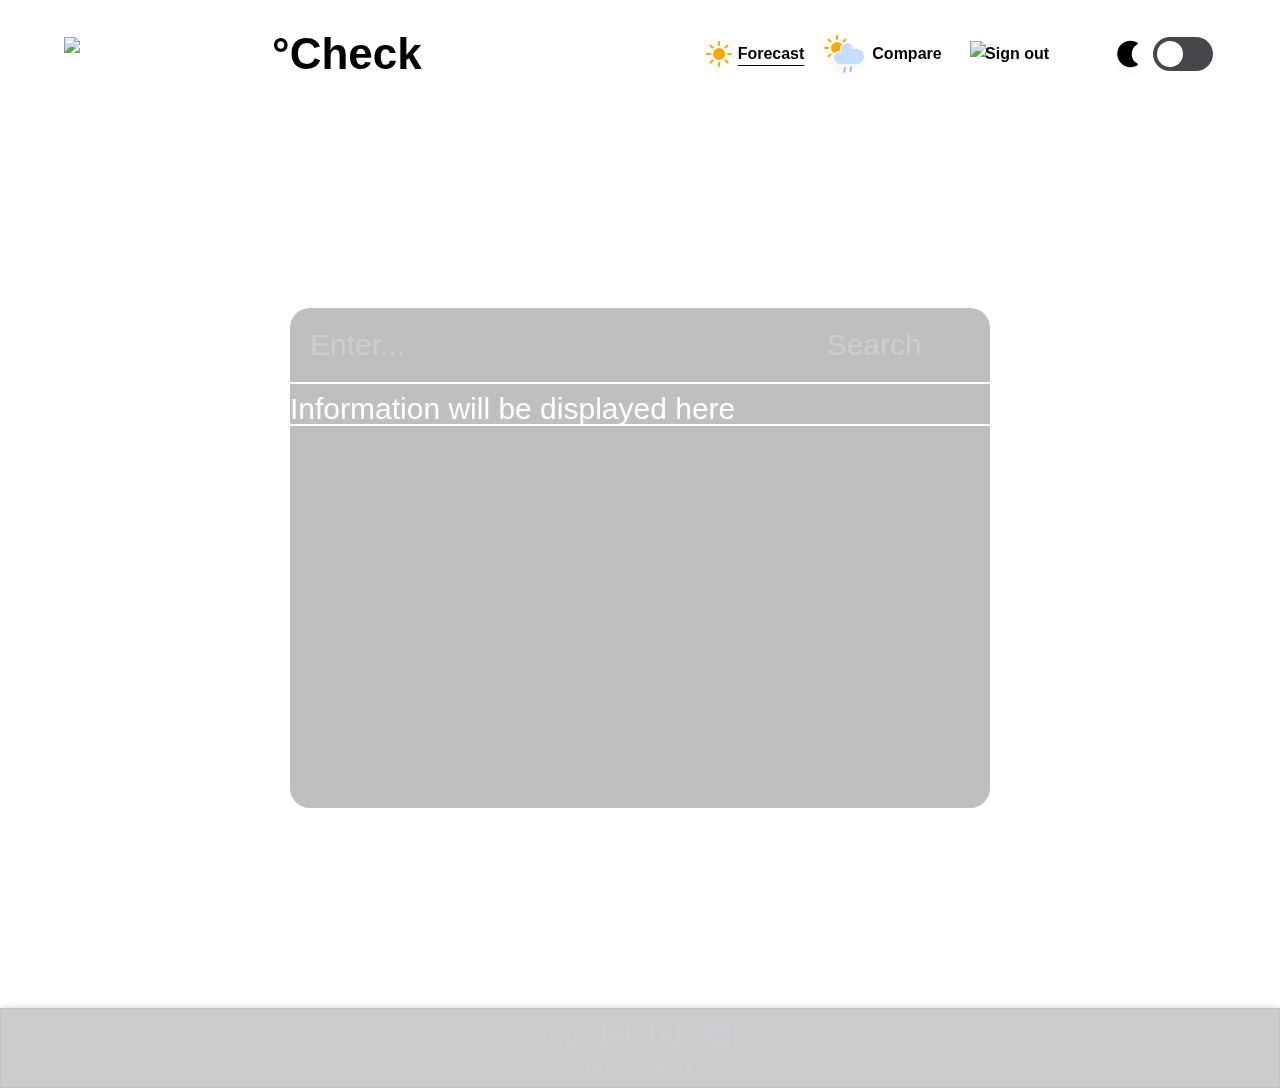
==== index.html @ 83ce4f17 "Add forecast api" ====
<!DOCTYPE html>
<html lang="en">

<head>
    <meta charset="UTF-8">
    <meta name="viewport" content="width=device-width, initial-scale=1.0">
    <title>Temp°Check</title>
    <script src="./script/global.js" defer></script>
    <link rel="icon" href="./icons/static/cloudy-day-1.svg">
    <link rel="stylesheet" href="./css/index.css">
    <link rel="stylesheet" href="./css/style.css">
    <link rel="stylesheet" href="./css/toggle-button.css">
    <link rel="stylesheet" href="./css/header-footer.css">
</head>

<body>
    <div class="bg-image"></div>

    <header>
        <div id="header-left" class="header-box-container align-center">
            <img src="icons/animated/cloudy-day-1.svg" alt="Logo">
            <h1 id="header-logo-text" class="text-no-wrap text-">Temp<span>°Check</span></h1>
        </div>
        <div id="header-right" class="header-box-container align-center">

            <!-- Desktop header -->
            <div id="header-desktop">
                <!-- Forecast -->
                <div id="box-forecast" class="box page-link align-center text-underline">
                    <img class="align-center header-icons header-icon-1" src="icons/static/header-icon-sun.svg" alt="|">
                    <a class="text-bold text-no-wrap" href="./index.html">Forecast</a>
                </div>

                <!-- VS -->
                <div class="box page-link align-center">
                    <img class="align-center header-icons header-icon-2" src="icons/static/header-icon-compare.svg"
                        alt="|">
                    <a class="text-bold text-no-wrap" href="vs.html">Compare</a>
                </div>

                <!-- Sign out -->
                <div class="box page-link align-center">
                    <img class="align-center header-icons header-icon-3" src="icons/static/cloudy-night-1.svg" alt="|">
                    <a class="text-bold text-no-wrap" href="./sign-in.html">Sign out</a>
                </div>

                <!-- Theme button -->
                <div class="box align-center switch-container">
                    <span class="theme-icon">
                        <img src="icons/static/header-icon-dark.svg" alt="|">
                    </span>
                    <label class="switch">
                        <input type="checkbox" class="theme-toggle-button">
                        <span class="slider round"></span>
                    </label>
                </div>
            </div>

            <!-- Header mobile -->
            <div id="header-mobile">
                <img id="menu-button" src="./icons/static/header-icon-menu.svg" alt="menu"
                    onclick="toggleDropdownMenu()">
            </div>
        </div>
    </header>

    <!-- Mobile dropdown menu -->
    <nav id="dropdown-menu" class="dropdown-menu-wrapper hidden">
        <div class="dropdown-menu transparent-gradiant-menu">
            <!-- Forecast -->
            <div class="box page-link align-center text-underline">
                <img class="align-center header-icons header-icon-1" src="icons/static/header-icon-sun.svg" alt="|">
                <a class="text-bold text-no-wrap" href="./index.html">Forecast</a>
            </div>

            <!-- VS -->
            <div class="box page-link align-center">
                <img class="align-center header-icons header-icon-2" src="icons/static/header-icon-compare.svg" alt="|">
                <a class="text-bold text-no-wrap" href="vs.html">Compare</a>
            </div>

            <!-- Sign out -->
            <div class="box page-link align-center">
                <img class="align-center header-icons header-icon-3" src="icons/static/cloudy-night-1.svg" alt="|">
                <a class="text-bold text-no-wrap" href="./sign-in.html">Sign out</a>
            </div>

            <!-- Theme button -->
            <div class="box align-center switch-container">
                <span class="theme-icon">
                    <img src="icons/static/header-icon-dark.svg" alt="|">
                </span>
                <label class="switch">
                    <input type="checkbox" class="theme-toggle-button">
                    <span class="slider round"></span>
                </label>
            </div>
        </div>
    </nav>

    <main class="main-page">

        <div class="top-section">

            <div class="weather-container">
                <div class="input-field">
                    <input type="text" id="city-input" placeholder="Enter...">
                    <button id="weather-button" onclick="WeatherData()">Search</button>
                </div>
                <div id="display-info">Information will be displayed here</div>
                <hr>
                <div id="forecast">

                    <div id="forecast-info"></div>
                </div>
            </div>

        </div>

    </main>

    <footer class="transparent-blurred box-shadow">
        <div>
            <ul>
                <li><img class="footer-icons" src="./icons/static/footer_github.svg" alt="Github"></li>
                <li><img class="footer-icons" src="./icons/static/footer_instagram.svg" alt="Instagram"></li>
                <li><img class="footer-icons" src="./icons/static/footer_facebook.svg" alt="Facebook"></li>
                <li><img class="footer-icons" src="./icons/static/footer_linkedin.svg" alt="LinkedIn"></li>
            </ul>
            <p class="text-center no-select">© Temp°Check</p>
        </div>
    </footer>

</body>

</html>
---- css/index.css ----
.top-section{
    display: flex;
    justify-content: center;
    align-items: center;
    min-height: 100vh;
}

.bottom-section {
    display: flex;
    flex-direction: column;
    justify-content: center;
    align-items: center;
    min-height: 100vh;
}

/* .top-section,
.bottom-section {
    background-image:
        linear-gradient(0deg, var(--darkgrey), transparent 25%),
        url('../images/background/background-beach.jpg');
    background-size: cover;
    background-position: center;
} */


.weather-container,
.compare-weather-container {
    width: 100%;
    background-color: rgba(0, 0, 0, 0.25);
    min-height: 500px;
}

.weather-container {
    max-width: 700px;
    border-radius: 20px;
    backdrop-filter: blur(var(--blur-medium));
    display: flex;
    flex-direction: column;
    flex-wrap: wrap;
}

.weather-container h2 {
    font-size: 40px;
}

.input-field {
    padding-bottom:10px;
    display: flex;
    
}
input[type="text"]
{
    width: 100%;
}

#city-input {

    flex: 2;
    padding: 5px;
    padding-left: 20px;
    border: 0;
    outline: none;
    background-color: transparent;
}

#city-input::placeholder {
    color: var(--lightgrey);
}

#weather-button {
    border-top-right-radius: 20px;
    background-color: rgba(0, 0, 0, 0);
    flex: 1;
    padding: 5px;
    border: none;
}

#city-input,
#weather-button {
    border-bottom: 2px solid var(--white);
    font-size: 30px;
    color: var(--lightgrey);
    padding-top: 20px;
    padding-bottom: 20px;
}

#weather-button:hover {
    cursor: pointer;
    color: var(--white);
    background-color: var(--darkgrey);
}

#display-info {
    line-height: 1;
    color: white;
    font-size: 30px;
    display: flex;
    flex-wrap: wrap;
    flex-direction: row;
    justify-content: space-between;
    width: 100%;
}

.svg-animated{
    margin-top: -50px;
    margin-bottom: -30px;
}

.title {
    font-size: 34px;
    color: var(--lightgrey);
}

.icon-info {
    display: flex;
    flex-direction: column;
    align-items: center;
    margin-bottom: 20px;
}

.temp-info {
    font-size: 200px;
    display: flex;
    
}

.degree-icon{
    font-size: 80px;
    margin-left: -10px;
}

.information-box {
    padding-right: 20px;
    gap:20px;
    display: flex;
    flex-direction: column;
    align-items: center;
}

hr{
    height: 2px;
    border: none; 
    background-color: var(--white);
}

/* FORECAST INFO */


#forecast {
    display: flex;
    justify-content: space-around;
    gap: 20px;
    padding: 20px;
    width: 100%;
}

.forecast-card {
    display: flex;
    flex-direction: column;
    align-items: center;
    text-align: center;
}

.forecast-day {
    font-size: 18px;
    color: white;
}

.forecast-icon {
    width: 80px;
    height: 80px;
}

.forecast-temp {
    font-size: 24px;
    color: white;
    font-weight: bold;
}


/* Bottom div */
.vs-container{
    display: flex;
    flex-direction: row;
    overflow: hidden;
}
.win-one,.win-two{
    height: 500px;
    width: 300px;
    background-color: rgba(0, 0, 0, 0.25);
}

.vs{
    height: 500px;
    width: 200px;
    background-color: rgba(0, 0, 0, 0.25);
    display: flex;
    flex-direction: row;
}
.city-container{
    max-width: 800px;
    width: 100%;
    display: flex;
    flex-direction: row;
    justify-content: space-around;
}
.dropdown {
    position: relative;
    display: inline-block;
    margin: 10px;
}

.dropdown-btn {
    background-color: rgba(0, 0, 0, 0.25);
    color: white;
    padding: 16px;
    font-size: 16px;
    border: none;
    cursor: pointer;
}

.dropdown-btn:hover, .dropdown-btn:focus {
    background-color: rgba(86, 84, 84, 0.25);
}

.swe, .rwa {
    display: none;
    position: absolute;
    background-color: #f9f9f9;
    min-width: 160px;
    box-shadow: 0px 8px 16px 0px rgba(0,0,0,0.2);
    z-index: 1;
}

.swe div, .rwa div {
    color: black;
    padding: 12px 16px;
    text-decoration: none;
    display: block;
}

.swe div:hover, .rwa div:hover {
    background-color: #f1f1f1;
}

.city-info{
    width: 200px;
    height: 100px;
    font-size: 25px;
    padding-left: 30px;
}

.icon-img{
    width: 200px;
    height: 200px;
    margin-left: 30px;
}

.vs-temp-info{
    width: 200px;
    height: 200px;
    margin-left: 30px;
    font-size: 100px;
}

.rubric{
    display: flex;
    flex-direction: column;
    justify-content: space-evenly;
    width: 120px;
    align-items: center;
}

.comp-info-one,
.comp-info-two{
    width: 40px;
    height: 500px;
    display: flex;
    flex-direction: column;
    justify-content: space-evenly;
    align-items: center;
}

.move-one {
    animation: moveLeft 2s forwards ease;
}

.move-two {
    animation: moveRight 2s forwards ease;
}

@keyframes moveLeft {
    0% { transform: translateX(0); }
    50% { transform: translateX(-400px); }
    100% {transform: translateX(0);}
}

@keyframes moveRight {
    0% { transform: translateX(0); }
    50% { transform: translateX(400px); }
    100% {transform: translateX(0);}
}


/* MEDIA QUERIES */


@media all and (max-width: 600px) {
    #display-info {
        justify-content: center;
        align-items: center; /* TODO */
        flex-direction: column;
    }
}

@media all and (max-width: 700px) {
    .weather-container {
        border-radius: 0px;
    }
    #weather-button{
        border-top-right-radius: 0px;
    }
}


@media all and (max-width: 450px) {
    .forecast-card {
      gap:0px;

    }
    #forecast{
        align-items: center;
    }


    .forecast-day {
        font-size: 18px;
        color: white;
    }
    
    .forecast-icon {
        width: 50px;
        height: 50px;
    }
    
    .forecast-temp {
        font-size: 18px;
        color: white;
        font-weight: bold;
    }
    

}


@media all and (max-width: 550px) {
    #forecast {
      gap:0px;
      padding:0px;
      padding-top:10px;
      padding-bottom: 10px;

    }
}
---- css/style.css ----
:root {
    /* ----- Colors ----- */
    --white: #ffffff;
    --lightgrey: #cecdd4;
    --grey: #68686d;
    --darkgrey: rgb(59, 59, 59);
    --accent-color: rgb(36, 88, 138);
    --accent-color-light: rgb(56, 139, 218); 
    --toggle-btn-dark: #47474b;
    --toggle-btn-light: #ffa500;

    /* ----- Sizes ----- */
    --border-radius: 0px;
    --blur-medium: 3px;

    /* ----- Image ----- */
    --background-image: url("../images/background/background-dark.jpg");
}

* {
    margin: 0px;
    padding: 0px;
    box-sizing: border-box;
}

body, html {
    height: 100%;
}

body {
    font-family: 'Roboto', Arial, sans-serif;
    line-height: 1.6;
}

a,
a:visited {
    text-decoration: none;
}

.bg-image {
    position: fixed;
    top: 0;
    left: 0;
    width: 100%;
    height: 100%;
    background-image: var(--background-image);
    background-position: center;
    background-repeat: no-repeat;
    background-size: cover;
    z-index: -1;
}

.debug {
    background-color: rgb(226, 121, 23);
}

.hidden {
    display: none;
}

.box-shadow {
    box-shadow: rgba(0, 0, 0, 0.24) 1px 1px 8px;
}

.text-bold {
    font-weight: bold;
}

.text-no-wrap {
    white-space: nowrap;
}

.text-center {
    text-align: center;
}

.transparent-blurred {
    backdrop-filter: blur(var(--blur-medium));
    background-color: rgba(0, 0, 0, 0.2);
    border: 1px solid rgba(0, 0, 0, 0.05);
}

.no-select {
    user-select: none;
}

.align-center {
    display: flex;
    flex-direction: row;
    align-items: center;
    justify-content: center;
}

.text-underline {
    text-decoration: underline !important;
    text-decoration-color: black !important;
    text-underline-offset: 6px;
}
---- css/toggle-button.css ----
.switch {
    position: relative;
    display: inline-block;
    width: 60px;
    height: 34px;
}

.switch input {
    opacity: 0;
    width: 0;
    height: 0;
}

.slider {
    position: absolute;
    cursor: pointer;
    top: 0;
    left: 0;
    right: 0;
    bottom: 0;
    background-color: var(--toggle-btn-dark);
    -webkit-transition: .4s;
    transition: .4s;
}

.slider:before {
    position: absolute;
    content: "";
    height: 26px;
    width: 26px;
    left: 4px;
    bottom: 4px;
    background-color: var(--white);
    -webkit-transition: .4s;
    transition: .4s;
}

input:checked+.slider {
    background-color: var(--toggle-btn-light);
}

input:focus+.slider {
    box-shadow: 0 0 1px var(--toggle-btn-light);
}

input:checked+.slider:before {
    -webkit-transform: translateX(26px);
    -ms-transform: translateX(26px);
    transform: translateX(26px);
}

.slider.round {
    border-radius: 34px;
}

.slider.round:before {
    border-radius: 50%;
}
---- css/header-footer.css ----
header, footer {
    display: flex;
    padding-left: 5%;
    padding-right: 5%;
    padding-top: 10px;
    padding-bottom: 10px;
    width: 100%;
    justify-content: space-between;
    color: var(--white);
}

footer {
    height: 80px;
}

header a ,
nav a {
    color: black;
}

header div span {
    color: black;
}

footer {
    flex-direction: column;
    padding: 8px;
}

footer ul {
    display: flex;
    list-style: none;
    justify-content: center;
}

footer li {
    padding-top: 2px;
    padding-left: 10px;
    padding-right: 10px;
}

footer li:hover { 
    cursor: pointer;
    transition: transform 0.4s ease;
    transform: scale(1.2);
}

footer p {
    color: var(--lightgrey);
}

.header-box-container {
    gap: 14px;
}

.box {
    width: 120px;
    margin-left: 10px;
}

.switch-container {
    display: flex;
    align-items: center;
    justify-content: center;
    width: 130px;
}

.switch-container img {
    width: 120%;
    margin-top: 4px;
}

.header-icons {
    margin: -13px;
}

.header-icon-2 {
    padding-right: 4px;
}

.header-icon-3 {
    padding-right: 8px;
}

.footer-icons {
    width: 30px;
}

.page-link {
    text-decoration: none;
    transition: transform 0.2s ease;
}

.page-link:hover {
    transform: scale(1.1);
}

.dropdown-menu-wrapper {
    position: relative;
}

.dropdown-menu {
    display: flex;
    position: fixed;
    flex-direction: column;
    align-items: end;
    justify-content: space-between;
    width: 100%;
    padding: 20px;
    padding-right: 40px; /* todo */
    z-index: 999;
}

.transparent-gradiant-menu {
    backdrop-filter: blur(var(--blur-medium));
    background: linear-gradient(
        to bottom, 
        rgba(0, 0, 0, 0) 0%,
        rgba(255, 255, 255, 0.01) 1%,
        rgba(255, 255, 255, 0.5) 100%
    );
}

#box-forecast {
    padding-right: 8px;
}

#header-left {
    padding-right: 20px;
    font-size: 22px;
    cursor: default;
    user-select: none;
}

#header-left img {
    width: 120px;
    margin-right: -40px;
}

#header-right {
    justify-content: space-evenly;
    align-items: center;
}

#header-desktop {
    display: flex;
}

#header-mobile {
    display: none;
}

/* Toggle mobile dropdownmenu */
@media all and (max-width: 1000px) {
    #header-desktop {
        display: none;
    }

    #header-mobile {
        display: flex;
    }

    nav a {
        font-size: 18px;
    }

    .box {
        width: 174px;
        height: 64px;
    }

    .header-icons {
        margin: 0px;
    }

    .header-icon-1 {
        margin-right: 3px;
    }

    .header-icon-2 {
        margin-right: -4px;
        margin-left: 3px;
    }

    .header-icon-3 {
        margin-left: -6px;   
    }
    
    .switch-container {
        padding-right: 20px;
    }
}

/* Remove logo text */
@media all and (max-width: 480px) {
    #header-logo-text {
        display: none;
    }
}
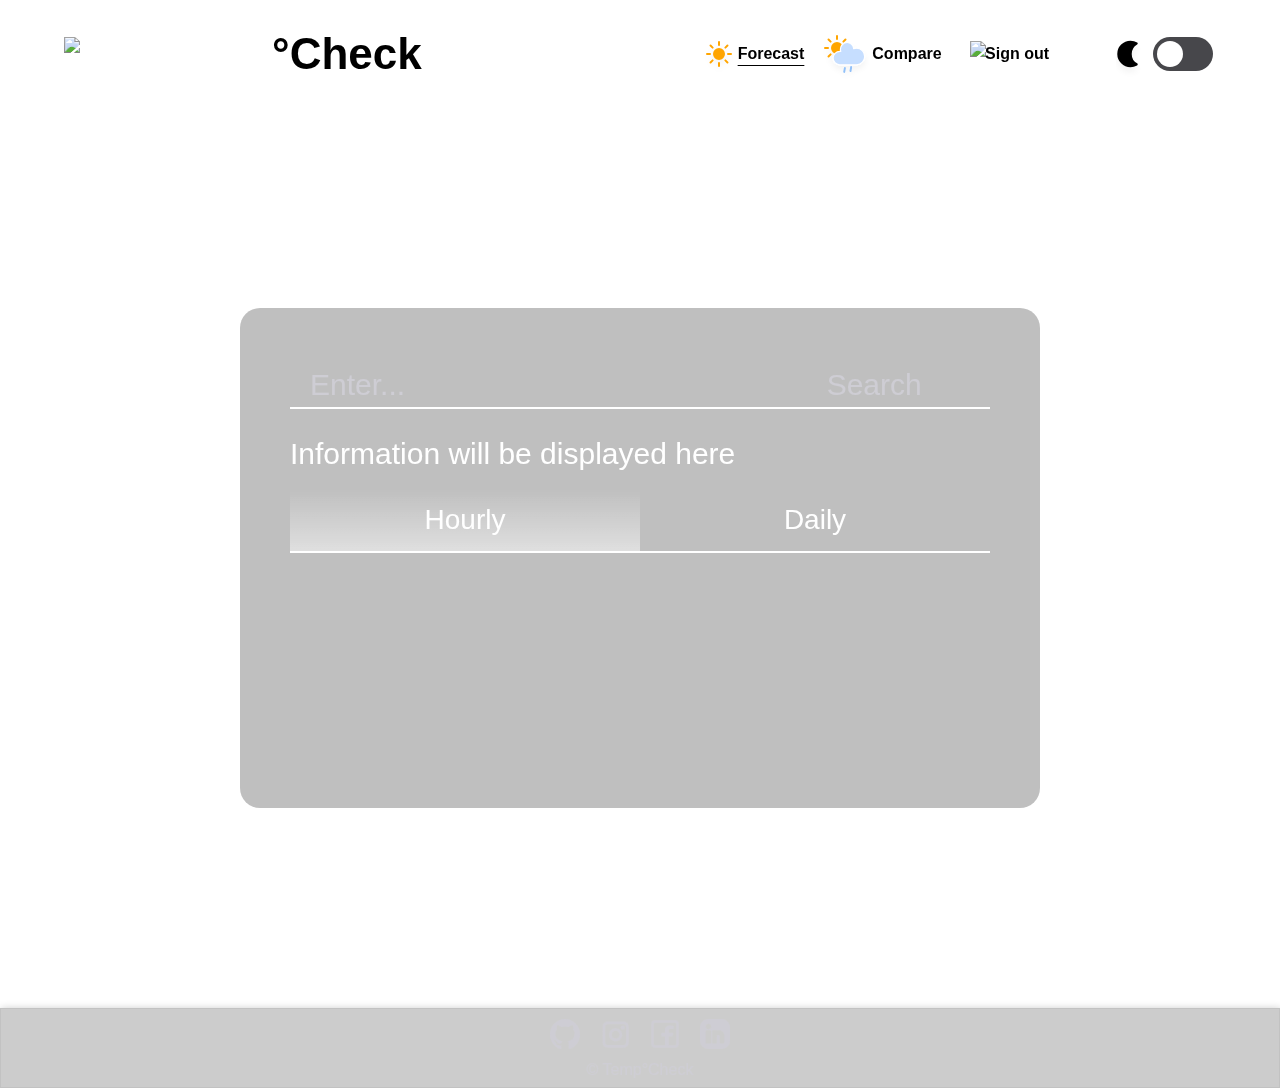
==== commit 8d287ec2: "Add buttons to toggle between hourly or daily forecast" ====
--- a/index.html
+++ b/index.html
@@ -103,16 +103,29 @@
         <div class="top-section">
 
             <div class="weather-container">
+
                 <div class="input-field">
+
                     <input type="text" id="city-input" placeholder="Enter...">
                     <button id="weather-button" onclick="WeatherData()">Search</button>
+
                 </div>
+
                 <div id="display-info">Information will be displayed here</div>
+
+                <div class="toggle-buttons-container">
+
+                    <button id="show-hourly" class="toggle-buttons active-button" onclick="showHourlyForecast()">Hourly</button>
+
+                    <button id="show-daily" class="toggle-buttons" onclick="showDailyForecast()">Daily</button>
+                </div>
+
                 <hr>
-                <div id="forecast">
 
-                    <div id="forecast-info"></div>
-                </div>
+                <div id="hourly-forecast" class="forecast-section" style="display: flex;"></div>
+                <div id="daily-forecast" class="forecast-section" style="display: none;"></div>
+                <div id="forecast-info"></div>
+
             </div>
 
         </div>
@@ -122,15 +135,25 @@
     <footer class="transparent-blurred box-shadow">
         <div>
             <ul>
-                <li><img class="footer-icons" src="./icons/static/footer_github.svg" alt="Github"></li>
-                <li><img class="footer-icons" src="./icons/static/footer_instagram.svg" alt="Instagram"></li>
-                <li><img class="footer-icons" src="./icons/static/footer_facebook.svg" alt="Facebook"></li>
-                <li><img class="footer-icons" src="./icons/static/footer_linkedin.svg" alt="LinkedIn"></li>
+                <li><a href="https://www.youtube.com/watch?v=xvFZjo5PgG0" target="_blank" rel="noopener noreferrer">
+                        <img class="footer-icons" src="./icons/static/footer_github.svg" alt="Github"></a>
+                </li>
+                <li><a href="https://www.youtube.com/watch?v=xvFZjo5PgG0" target="_blank" rel="noopener noreferrer">
+                        <img class="footer-icons" src="./icons/static/footer_instagram.svg" alt="Instagram"></a>
+                </li>
+                <li><a href="https://www.youtube.com/watch?v=xvFZjo5PgG0" target="_blank" rel="noopener noreferrer">
+                        <img class="footer-icons" src="./icons/static/footer_facebook.svg" alt="Facebook"></a>
+                </li>
+                <li><a href="https://www.youtube.com/watch?v=xvFZjo5PgG0" target="_blank" rel="noopener noreferrer">
+                        <img class="footer-icons" src="./icons/static/footer_linkedin.svg" alt="LinkedIn"></a>
+                </li>
             </ul>
             <p class="text-center no-select">© Temp°Check</p>
         </div>
     </footer>
 
+
+
 </body>
 
 </html>--- a/css/index.css
+++ b/css/index.css
@@ -27,12 +27,13 @@
 .compare-weather-container {
     width: 100%;
     background-color: rgba(0, 0, 0, 0.25);
+    max-width: 800px;
     min-height: 500px;
 }
 
 .weather-container {
-    max-width: 700px;
     border-radius: 20px;
+    padding: 40px 50px 40px 50px;
     backdrop-filter: blur(var(--blur-medium));
     display: flex;
     flex-direction: column;
@@ -44,7 +45,7 @@
 }
 
 .input-field {
-    padding-bottom:10px;
+    padding-bottom:30px;
     display: flex;
     
 }
@@ -81,28 +82,32 @@
     font-size: 30px;
     color: var(--lightgrey);
     padding-top: 20px;
-    padding-bottom: 20px;
+    padding-bottom: 5x;
 }
 
 #weather-button:hover {
     cursor: pointer;
     color: var(--white);
-    background-color: var(--darkgrey);
+    background: linear-gradient(0deg, rgba(255, 255, 255, 0.5) 0%, rgba(255,226,0,0) 100%);
+
 }
 
 #display-info {
     line-height: 1;
-    color: white;
+    color: var(--white);
     font-size: 30px;
     display: flex;
     flex-wrap: wrap;
     flex-direction: row;
     justify-content: space-between;
     width: 100%;
-}
+    padding-bottom: 20px
+}
+
+
 
 .svg-animated{
-    margin-top: -50px;
+    margin-top: -20px;
     margin-bottom: -30px;
 }
 
@@ -116,16 +121,21 @@
     flex-direction: column;
     align-items: center;
     margin-bottom: 20px;
+    gap:10px;
+}
+.today-date{
+    font-size: 20px;
+    color: var(--lightgrey);
 }
 
 .temp-info {
-    font-size: 200px;
+    font-size: 300px;
     display: flex;
     
 }
 
 .degree-icon{
-    font-size: 80px;
+    font-size: 100px;
     margin-left: -10px;
 }
 
@@ -146,7 +156,30 @@
 /* FORECAST INFO */
 
 
-#forecast {
+.forecast-card {
+    display: flex;
+    flex-direction: column;
+    align-items: center;
+    text-align: center;
+}
+
+.forecast-day {
+    font-size: 18px;
+    color: var(--white);
+}
+
+.forecast-icon {
+    width: 80px;
+    height: 80px;
+}
+
+.forecast-temp {
+    font-size: 24px;
+    color: var(--white);
+    font-weight: bold;
+}
+
+.forecast-section{
     display: flex;
     justify-content: space-around;
     gap: 20px;
@@ -154,28 +187,31 @@
     width: 100%;
 }
 
-.forecast-card {
-    display: flex;
-    flex-direction: column;
-    align-items: center;
-    text-align: center;
-}
-
-.forecast-day {
-    font-size: 18px;
-    color: white;
-}
-
-.forecast-icon {
-    width: 80px;
-    height: 80px;
-}
-
-.forecast-temp {
-    font-size: 24px;
-    color: white;
-    font-weight: bold;
-}
+.forecast-container {
+    display: flex;
+    flex-wrap: wrap;
+    gap: 10px;
+}
+
+.toggle-buttons-container{
+    display: flex;
+
+}
+.toggle-buttons{
+    flex:1;
+    color: var(--white);
+    font-size: 28px;
+    padding:15px;
+    border: none;
+    background: transparent;
+}
+.active-button{
+    background: linear-gradient(0deg, rgba(255, 255, 255, 0.5) 0%, rgba(255,226,0,0) 100%);
+}
+.toggle-buttons:hover{
+    cursor: pointer;
+}
+
 
 
 /* Bottom div */
@@ -212,7 +248,7 @@
 
 .dropdown-btn {
     background-color: rgba(0, 0, 0, 0.25);
-    color: white;
+    color: var(--white);
     padding: 16px;
     font-size: 16px;
     border: none;
@@ -313,9 +349,10 @@
     }
 }
 
-@media all and (max-width: 700px) {
+@media all and (max-width: 800px) {
     .weather-container {
         border-radius: 0px;
+        padding: 20px;
     }
     #weather-button{
         border-top-right-radius: 0px;
@@ -324,6 +361,10 @@
 
 
 @media all and (max-width: 450px) {
+    .weather-container {
+        border-radius: 0px;
+        padding: 0px;
+    }
     .forecast-card {
       gap:0px;
 
@@ -354,12 +395,12 @@
 
 
 @media all and (max-width: 550px) {
-    #forecast {
-      gap:0px;
+  
+    .forecast-section{
+        gap:0px;
       padding:0px;
       padding-top:10px;
       padding-bottom: 10px;
-
-    }
-}
-
+    }
+}
+
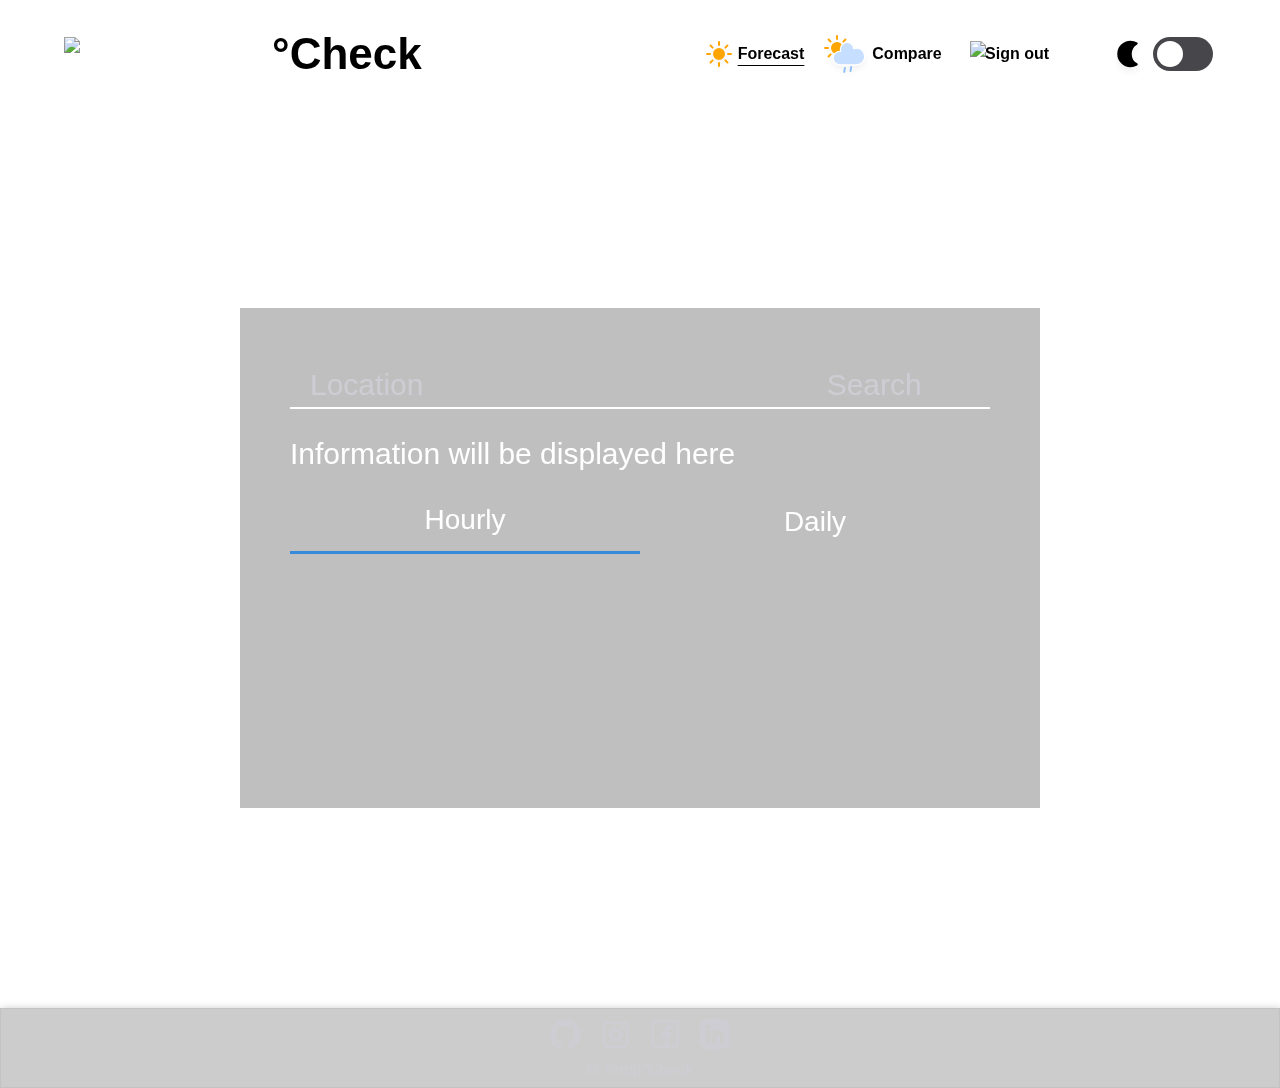
==== commit fbe4190e: "minor css on forecast page" ====
--- a/index.html
+++ b/index.html
@@ -9,7 +9,6 @@
     <link rel="icon" href="./icons/static/cloudy-day-1.svg">
     <link rel="stylesheet" href="./css/index.css">
     <link rel="stylesheet" href="./css/style.css">
-    <link rel="stylesheet" href="./css/toggle-button.css">
     <link rel="stylesheet" href="./css/header-footer.css">
 </head>
 
@@ -106,7 +105,13 @@
 
                 <div class="input-field">
 
-                    <input type="text" id="city-input" placeholder="Enter...">
+                    <input
+                        type="text" 
+                        id="city-input" 
+                        maxlength="25" 
+                        minlength="2" 
+                        autocomplete="off"
+                        placeholder="Location">
                     <button id="weather-button" onclick="WeatherData()">Search</button>
 
                 </div>
@@ -120,11 +125,11 @@
                     <button id="show-daily" class="toggle-buttons" onclick="showDailyForecast()">Daily</button>
                 </div>
 
-                <hr>
+                <!-- <hr> -->
 
                 <div id="hourly-forecast" class="forecast-section" style="display: flex;"></div>
                 <div id="daily-forecast" class="forecast-section" style="display: none;"></div>
-                <div id="forecast-info"></div>
+                <!-- <div id="forecast-info"></div> -->
 
             </div>
 
--- a/css/index.css
+++ b/css/index.css
@@ -22,7 +22,6 @@
     background-position: center;
 } */
 
-
 .weather-container,
 .compare-weather-container {
     width: 100%;
@@ -32,7 +31,7 @@
 }
 
 .weather-container {
-    border-radius: 20px;
+    border-radius: var(--border-radius);
     padding: 40px 50px 40px 50px;
     backdrop-filter: blur(var(--blur-medium));
     display: flex;
@@ -52,10 +51,10 @@
 input[type="text"]
 {
     width: 100%;
+    color: var(--white) !important;
 }
 
 #city-input {
-
     flex: 2;
     padding: 5px;
     padding-left: 20px;
@@ -69,7 +68,7 @@
 }
 
 #weather-button {
-    border-top-right-radius: 20px;
+    border-top-right-radius: var(--border-radius);
     background-color: rgba(0, 0, 0, 0);
     flex: 1;
     padding: 5px;
@@ -82,14 +81,13 @@
     font-size: 30px;
     color: var(--lightgrey);
     padding-top: 20px;
-    padding-bottom: 5x;
+    padding-bottom: 5px;
 }
 
 #weather-button:hover {
     cursor: pointer;
     color: var(--white);
-    background: linear-gradient(0deg, rgba(255, 255, 255, 0.5) 0%, rgba(255,226,0,0) 100%);
-
+    background: linear-gradient(0deg, rgba(255, 255, 255, 0.2) 0%, rgba(0,0,0,0) 100%);
 }
 
 #display-info {
@@ -195,6 +193,7 @@
 
 .toggle-buttons-container{
     display: flex;
+    padding-bottom: 10px;
 
 }
 .toggle-buttons{
@@ -206,10 +205,11 @@
     background: transparent;
 }
 .active-button{
-    background: linear-gradient(0deg, rgba(255, 255, 255, 0.5) 0%, rgba(255,226,0,0) 100%);
+    border-bottom: 3px solid var(--accent-color-light) !important;
 }
 .toggle-buttons:hover{
     cursor: pointer;
+    background: linear-gradient(0deg, rgba(255, 255, 255, 0.2) 0%, rgba(0,0,0,0) 100%);
 }
 
 
--- a/css/header-footer.css
+++ b/css/header-footer.css
@@ -198,3 +198,64 @@
         display: none;
     }
 }
+
+
+/*----- Theme toggle button -----*/ 
+.switch {
+    position: relative;
+    display: inline-block;
+    width: 60px;
+    height: 34px;
+}
+
+.switch input {
+    opacity: 0;
+    width: 0;
+    height: 0;
+}
+
+.slider {
+    position: absolute;
+    cursor: pointer;
+    top: 0;
+    left: 0;
+    right: 0;
+    bottom: 0;
+    background-color: var(--toggle-btn-dark);
+    -webkit-transition: .4s;
+    transition: .4s;
+}
+
+.slider:before {
+    position: absolute;
+    content: "";
+    height: 26px;
+    width: 26px;
+    left: 4px;
+    bottom: 4px;
+    background-color: var(--white);
+    -webkit-transition: .4s;
+    transition: .4s;
+}
+
+input:checked+.slider {
+    background-color: var(--toggle-btn-light);
+}
+
+input:focus+.slider {
+    box-shadow: 0 0 1px var(--toggle-btn-light);
+}
+
+input:checked+.slider:before {
+    -webkit-transform: translateX(26px);
+    -ms-transform: translateX(26px);
+    transform: translateX(26px);
+}
+
+.slider.round {
+    border-radius: 34px;
+}
+
+.slider.round:before {
+    border-radius: 50%;
+}
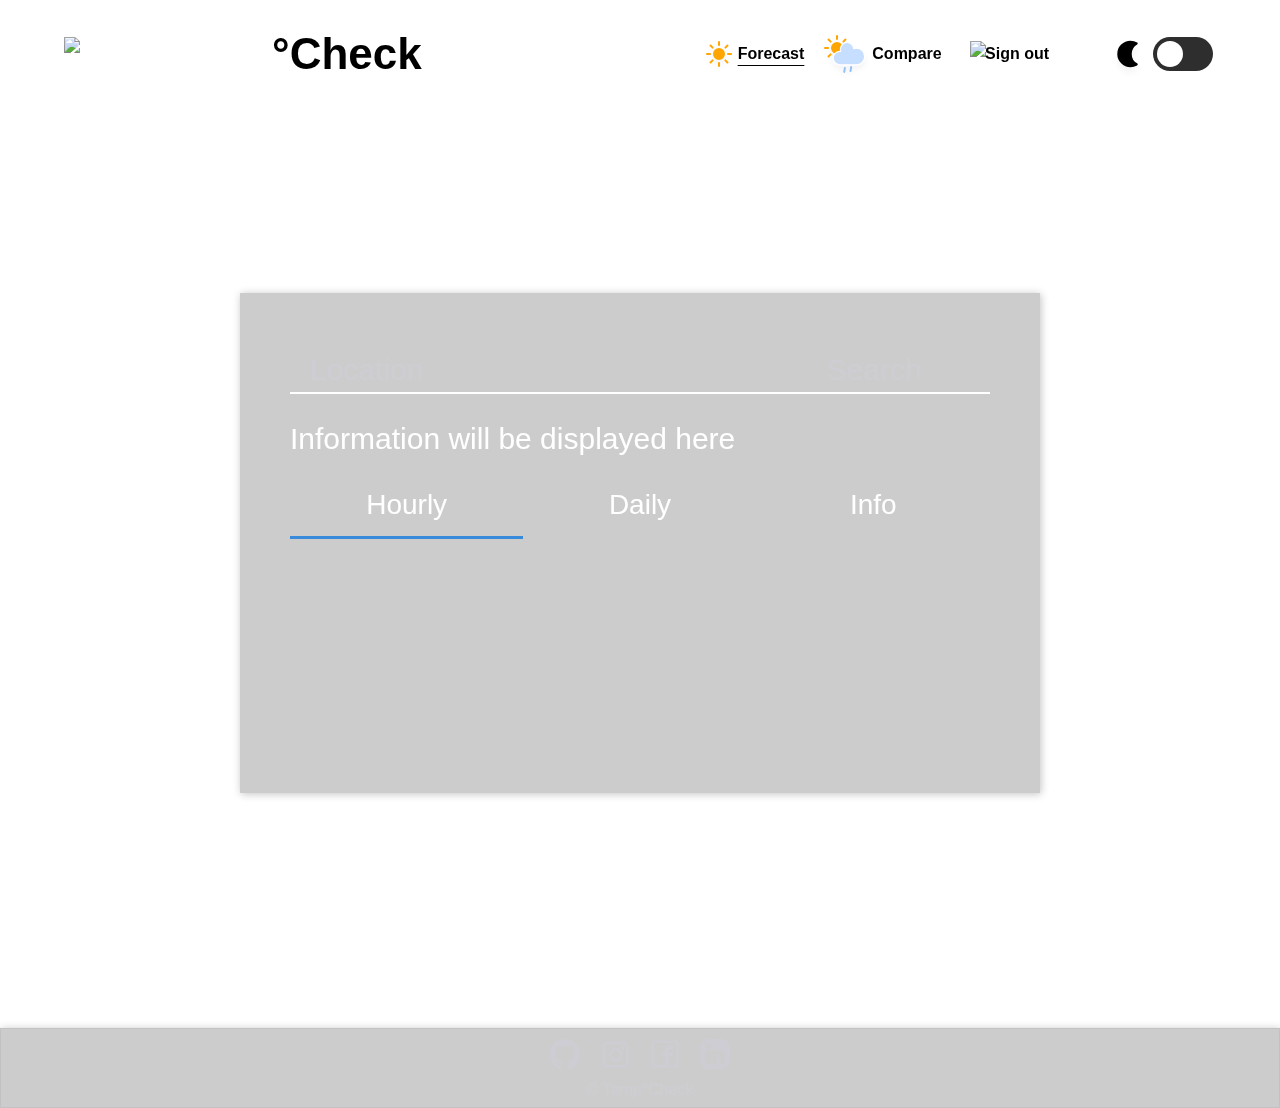
==== commit b5c6d63d: "preload images" ====
--- a/index.html
+++ b/index.html
@@ -5,11 +5,13 @@
     <meta charset="UTF-8">
     <meta name="viewport" content="width=device-width, initial-scale=1.0">
     <title>Temp°Check</title>
+    <link rel="preload" href="./images/background/background-light.jpg" as="image">
     <script src="./script/global.js" defer></script>
+    <script src="./script/forecast.js" defer></script>
     <link rel="icon" href="./icons/static/cloudy-day-1.svg">
-    <link rel="stylesheet" href="./css/index.css">
     <link rel="stylesheet" href="./css/style.css">
     <link rel="stylesheet" href="./css/header-footer.css">
+    <link rel="stylesheet" href="./css/index.css">
 </head>
 
 <body>
@@ -96,21 +98,16 @@
             </div>
         </div>
     </nav>
-
+    <!-- THE MAIN PAGE -->
     <main class="main-page">
 
         <div class="top-section">
 
-            <div class="weather-container">
+            <div class="weather-container box-shadow">
 
                 <div class="input-field">
 
-                    <input
-                        type="text" 
-                        id="city-input" 
-                        maxlength="25" 
-                        minlength="2" 
-                        autocomplete="off"
+                    <input type="text" id="city-input" maxlength="25" minlength="2" autocomplete="off"
                         placeholder="Location">
                     <button id="weather-button" onclick="WeatherData()">Search</button>
 
@@ -120,16 +117,16 @@
 
                 <div class="toggle-buttons-container">
 
-                    <button id="show-hourly" class="toggle-buttons active-button" onclick="showHourlyForecast()">Hourly</button>
+                    <button id="show-hourly" class="toggle-buttons active-button"
+                        onclick="showHourlyForecast()">Hourly</button>
+                    <button id="show-daily" class="toggle-buttons" onclick="showDailyForecast()">Daily</button>
+                    <button id="show-info" class="toggle-buttons" onclick="showTodaysInfo()">Info</button>
 
-                    <button id="show-daily" class="toggle-buttons" onclick="showDailyForecast()">Daily</button>
                 </div>
-
-                <!-- <hr> -->
 
                 <div id="hourly-forecast" class="forecast-section" style="display: flex;"></div>
                 <div id="daily-forecast" class="forecast-section" style="display: none;"></div>
-                <!-- <div id="forecast-info"></div> -->
+                <div id="current-info" class="forecast-section" style="display: none;"></div>
 
             </div>
 
--- a/css/style.css
+++ b/css/style.css
@@ -6,16 +6,59 @@
     --grey: #68686d;
     --darkgrey: rgb(59, 59, 59);
     --accent-color: rgb(36, 88, 138);
-    --accent-color-light: rgb(56, 139, 218); 
-    --toggle-btn-dark: #47474b;
+    --accent-color-light: rgb(56, 139, 218);
+    --toggle-btn-dark: #2e2e2e;
     --toggle-btn-light: #ffa500;
+    --window-background-color: rgba(0, 0, 0, 0.2);
+
+    /* ----- Gradients ----- */
+    --forecast-hover: linear-gradient(0deg, rgba(255, 255, 255, 0.2) 0%, rgba(0, 0, 0, 0) 100%);
+    --dropdown-menu: linear-gradient(
+        to bottom, 
+        rgba(0, 0, 0, 0) 0%,
+        rgba(255, 255, 255, 0.01) 1%,
+        rgba(255, 255, 255, 0.5) 100%
+    );
 
     /* ----- Sizes ----- */
     --border-radius: 0px;
-    --blur-medium: 3px;
+    --blur-medium: 6px;
 
-    /* ----- Image ----- */
+    /* ----- Img/svg ----- */
     --background-image: url("../images/background/background-dark.jpg");
+    --username-icon: url("../icons/static/sign-in-username.svg");
+    --password-icon: url("../icons/static/sign-in-password.svg");
+    --footer-icons: invert(0);
+}
+
+.light-mode {
+    /* ----- Colors ----- */
+    --white: #313131;
+    --lightgrey: #383838;
+    --grey: #68686d;
+    --darkgrey: rgb(59, 59, 59);
+    --accent-color: #e29300;
+    --accent-color-light: #ffbb00;
+    --window-background-color: rgba(255, 255, 255, 0.9);
+
+    /* ----- Gradients ----- */
+    --forecast-hover: var(--accent-color-light);
+     --dropdown-menu: linear-gradient(
+        to bottom, 
+        rgba(255, 255, 255, 0) 0%,
+        rgba(0, 0, 0, 0.001) 1%,
+        rgba(0, 0, 0, 0.9) 100%
+    );
+
+    /* ----- Sizes ----- */
+    --border-radius: 16px;
+    --blur-medium: 6px;
+
+    /* ----- Img/svg ----- */
+    --background-image: url("../images/background/background-light.jpg");
+    --username-icon: url("../icons/static/sign-in-username-dark.svg");
+    --password-icon: url("../icons/static/sign-in-password-dark.svg");
+    --footer-icons: invert(1); 
 }
 
 * {
@@ -51,10 +94,6 @@
     z-index: -1;
 }
 
-.debug {
-    background-color: rgb(226, 121, 23);
-}
-
 .hidden {
     display: none;
 }
@@ -77,7 +116,7 @@
 
 .transparent-blurred {
     backdrop-filter: blur(var(--blur-medium));
-    background-color: rgba(0, 0, 0, 0.2);
+    background-color: var(--window-background-color);
     border: 1px solid rgba(0, 0, 0, 0.05);
 }
 
--- a/css/header-footer.css
+++ b/css/header-footer.css
@@ -7,11 +7,16 @@
     padding-bottom: 10px;
     width: 100%;
     justify-content: space-between;
-    color: var(--white);
+    color: white;
+}
+
+header {
+    margin-bottom: 20px;
 }
 
 footer {
     height: 80px;
+    
 }
 
 header a ,
@@ -85,6 +90,7 @@
 
 .footer-icons {
     width: 30px;
+    filter: var(--footer-icons)
 }
 
 .page-link {
@@ -114,12 +120,7 @@
 
 .transparent-gradiant-menu {
     backdrop-filter: blur(var(--blur-medium));
-    background: linear-gradient(
-        to bottom, 
-        rgba(0, 0, 0, 0) 0%,
-        rgba(255, 255, 255, 0.01) 1%,
-        rgba(255, 255, 255, 0.5) 100%
-    );
+    background: var(--dropdown-menu);
 }
 
 #box-forecast {
@@ -201,6 +202,16 @@
 
 
 /*----- Theme toggle button -----*/ 
+.slider-animation {
+    -webkit-transition: .4s;
+    transition: .4s;
+}
+
+.slider-animation:before {
+    -webkit-transition: .4s;
+    transition: .4s;
+}
+
 .switch {
     position: relative;
     display: inline-block;
@@ -222,8 +233,6 @@
     right: 0;
     bottom: 0;
     background-color: var(--toggle-btn-dark);
-    -webkit-transition: .4s;
-    transition: .4s;
 }
 
 .slider:before {
@@ -233,9 +242,7 @@
     width: 26px;
     left: 4px;
     bottom: 4px;
-    background-color: var(--white);
-    -webkit-transition: .4s;
-    transition: .4s;
+    background-color: white;
 }
 
 input:checked+.slider {
--- a/css/index.css
+++ b/css/index.css
@@ -1,4 +1,4 @@
-.top-section{
+.top-section {
     display: flex;
     justify-content: center;
     align-items: center;
@@ -25,7 +25,7 @@
 .weather-container,
 .compare-weather-container {
     width: 100%;
-    background-color: rgba(0, 0, 0, 0.25);
+    background-color: var(--window-background-color);
     max-width: 800px;
     min-height: 500px;
 }
@@ -37,6 +37,9 @@
     display: flex;
     flex-direction: column;
     flex-wrap: wrap;
+    margin-bottom: 70px;
+    margin-left: 10px;
+    margin-right: 10px;
 }
 
 .weather-container h2 {
@@ -44,12 +47,12 @@
 }
 
 .input-field {
-    padding-bottom:30px;
-    display: flex;
-    
-}
-input[type="text"]
-{
+    padding-bottom: 30px;
+    display: flex;
+}
+
+/* Detta måste ändras, det styr alla text inputs.*/
+input[type="text"] {
     width: 100%;
     color: var(--white) !important;
 }
@@ -87,7 +90,7 @@
 #weather-button:hover {
     cursor: pointer;
     color: var(--white);
-    background: linear-gradient(0deg, rgba(255, 255, 255, 0.2) 0%, rgba(0,0,0,0) 100%);
+    background: var(--forecast-hover);
 }
 
 #display-info {
@@ -102,9 +105,7 @@
     padding-bottom: 20px
 }
 
-
-
-.svg-animated{
+.svg-animated {
     margin-top: -20px;
     margin-bottom: -30px;
 }
@@ -119,48 +120,65 @@
     flex-direction: column;
     align-items: center;
     margin-bottom: 20px;
-    gap:10px;
-}
-.today-date{
+    gap: 10px;
+}
+.today-date {
     font-size: 20px;
     color: var(--lightgrey);
 }
 
 .temp-info {
-    font-size: 300px;
-    display: flex;
-    
-}
-
-.degree-icon{
+    font-size: 250px;
+    display: flex;
+    margin-top: -20px;
+}
+
+.degree-icon {
+    padding-top: 20px;
     font-size: 100px;
     margin-left: -10px;
 }
 
 .information-box {
     padding-right: 20px;
-    gap:20px;
-    display: flex;
-    flex-direction: column;
-    align-items: center;
-}
-
-hr{
+    gap: 20px;
+    display: flex;
+    flex-direction: column;
+    align-items: center;
+}
+
+hr {
     height: 2px;
-    border: none; 
+    border: none;
     background-color: var(--white);
 }
 
+/* DAILY INFO */
 /* FORECAST INFO */
 
 
-.forecast-card {
+.forecast-card,
+.currentweatherDataContainer {
     display: flex;
     flex-direction: column;
     align-items: center;
     text-align: center;
 }
 
+.current-info-data {
+    font-size: 18px;
+    color: var(--lightgrey);
+    display: flex;
+    justify-content: space-around;
+    align-items: center;
+    flex-direction: row;
+    flex-wrap: wrap;
+    gap: 15px;
+}
+.info-title {
+    color: var(--white);
+    font-size: 20px;
+}
 .forecast-day {
     font-size: 18px;
     color: var(--white);
@@ -177,11 +195,10 @@
     font-weight: bold;
 }
 
-.forecast-section{
-    display: flex;
-    justify-content: space-around;
-    gap: 20px;
-    padding: 20px;
+.forecast-section {
+    display: flex;
+    justify-content: space-between;
+    padding-top: 20px;
     width: 100%;
 }
 
@@ -191,152 +208,27 @@
     gap: 10px;
 }
 
-.toggle-buttons-container{
+.toggle-buttons-container {
     display: flex;
     padding-bottom: 10px;
 
 }
-.toggle-buttons{
-    flex:1;
+.toggle-buttons {
+    flex: 1;
     color: var(--white);
     font-size: 28px;
-    padding:15px;
+    padding: 15px;
     border: none;
     background: transparent;
-}
-.active-button{
+    border-bottom: 3px solid transparent !important;
+}
+.active-button {
     border-bottom: 3px solid var(--accent-color-light) !important;
 }
-.toggle-buttons:hover{
+.toggle-buttons:hover {
     cursor: pointer;
-    background: linear-gradient(0deg, rgba(255, 255, 255, 0.2) 0%, rgba(0,0,0,0) 100%);
-}
-
-
-
-/* Bottom div */
-.vs-container{
-    display: flex;
-    flex-direction: row;
-    overflow: hidden;
-}
-.win-one,.win-two{
-    height: 500px;
-    width: 300px;
-    background-color: rgba(0, 0, 0, 0.25);
-}
-
-.vs{
-    height: 500px;
-    width: 200px;
-    background-color: rgba(0, 0, 0, 0.25);
-    display: flex;
-    flex-direction: row;
-}
-.city-container{
-    max-width: 800px;
-    width: 100%;
-    display: flex;
-    flex-direction: row;
-    justify-content: space-around;
-}
-.dropdown {
-    position: relative;
-    display: inline-block;
-    margin: 10px;
-}
-
-.dropdown-btn {
-    background-color: rgba(0, 0, 0, 0.25);
-    color: var(--white);
-    padding: 16px;
-    font-size: 16px;
-    border: none;
-    cursor: pointer;
-}
-
-.dropdown-btn:hover, .dropdown-btn:focus {
-    background-color: rgba(86, 84, 84, 0.25);
-}
-
-.swe, .rwa {
-    display: none;
-    position: absolute;
-    background-color: #f9f9f9;
-    min-width: 160px;
-    box-shadow: 0px 8px 16px 0px rgba(0,0,0,0.2);
-    z-index: 1;
-}
-
-.swe div, .rwa div {
-    color: black;
-    padding: 12px 16px;
-    text-decoration: none;
-    display: block;
-}
-
-.swe div:hover, .rwa div:hover {
-    background-color: #f1f1f1;
-}
-
-.city-info{
-    width: 200px;
-    height: 100px;
-    font-size: 25px;
-    padding-left: 30px;
-}
-
-.icon-img{
-    width: 200px;
-    height: 200px;
-    margin-left: 30px;
-}
-
-.vs-temp-info{
-    width: 200px;
-    height: 200px;
-    margin-left: 30px;
-    font-size: 100px;
-}
-
-.rubric{
-    display: flex;
-    flex-direction: column;
-    justify-content: space-evenly;
-    width: 120px;
-    align-items: center;
-}
-
-.comp-info-one,
-.comp-info-two{
-    width: 40px;
-    height: 500px;
-    display: flex;
-    flex-direction: column;
-    justify-content: space-evenly;
-    align-items: center;
-}
-
-.move-one {
-    animation: moveLeft 2s forwards ease;
-}
-
-.move-two {
-    animation: moveRight 2s forwards ease;
-}
-
-@keyframes moveLeft {
-    0% { transform: translateX(0); }
-    50% { transform: translateX(-400px); }
-    100% {transform: translateX(0);}
-}
-
-@keyframes moveRight {
-    0% { transform: translateX(0); }
-    50% { transform: translateX(400px); }
-    100% {transform: translateX(0);}
-}
-
+    background: var(--forecast-hover);
+}
 
 /* MEDIA QUERIES */
 
@@ -344,63 +236,72 @@
 @media all and (max-width: 600px) {
     #display-info {
         justify-content: center;
-        align-items: center; /* TODO */
+        align-items: center;
+        /* TODO */
         flex-direction: column;
+    }
+    .temp-info {
+        font-size: 200px;
     }
 }
 
 @media all and (max-width: 800px) {
     .weather-container {
-        border-radius: 0px;
+        /* border-radius: 0px; */
         padding: 20px;
     }
-    #weather-button{
+    #weather-button {
         border-top-right-radius: 0px;
     }
-}
-
-
-@media all and (max-width: 450px) {
+    .top-section {
+        min-height: 100%;
+    }
+}
+
+
+@media all and (max-width: 480px) {
     .weather-container {
         border-radius: 0px;
         padding: 0px;
     }
     .forecast-card {
-      gap:0px;
-
-    }
-    #forecast{
+        gap: 0px;
+
+    }
+    #forecast {
         align-items: center;
     }
-
 
     .forecast-day {
         font-size: 18px;
-        color: white;
-    }
-    
+        color: var(--white);
+    }
     .forecast-icon {
         width: 50px;
         height: 50px;
     }
-    
     .forecast-temp {
         font-size: 18px;
-        color: white;
+        color: var(--white);
         font-weight: bold;
     }
-    
-
-}
-
-
-@media all and (max-width: 550px) {
-  
-    .forecast-section{
-        gap:0px;
-      padding:0px;
-      padding-top:10px;
-      padding-bottom: 10px;
-    }
-}
-
+}
+
+@media all and (max-width: 600px) {
+    .weather-container {
+        margin-left: 0px;
+        margin-right: 0px;
+    }
+
+    .current-info-data {
+        flex-direction: column;
+    }
+}
+
+    .forecast-section {
+        padding: 0px;
+        padding-top: 10px;
+        padding-bottom: 10px;
+        justify-content: space-evenly;
+    }
+
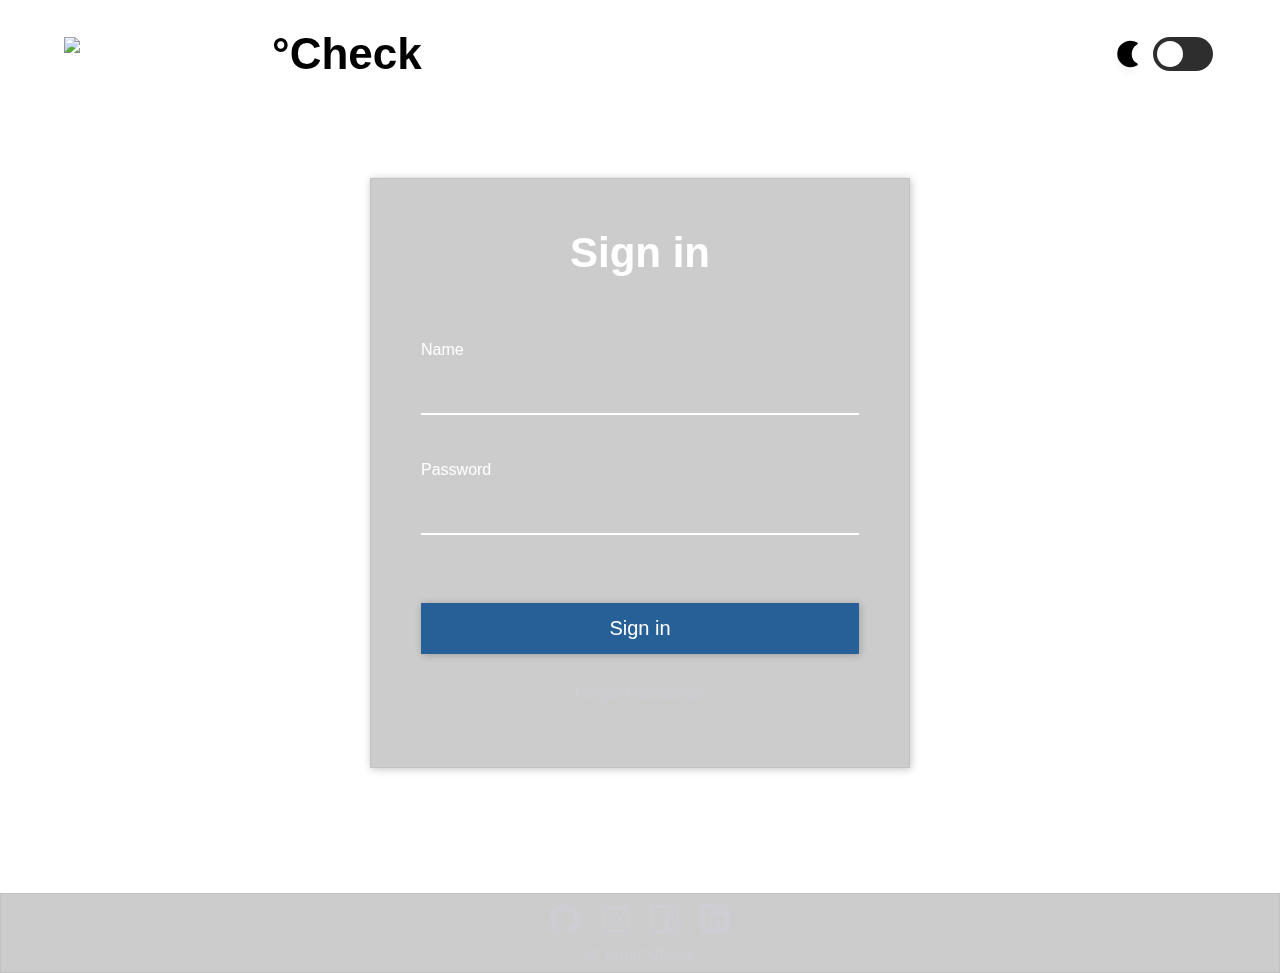
==== commit 5e277646: "RM inspiration folder, more CSS, validate all html" ====
--- a/index.html
+++ b/index.html
@@ -5,9 +5,8 @@
     <meta charset="UTF-8">
     <meta name="viewport" content="width=device-width, initial-scale=1.0">
     <title>Temp°Check</title>
-    <link rel="preload" href="./images/background/background-light.jpg" as="image">
     <script src="./script/global.js" defer></script>
-    <script src="./script/forecast.js" defer></script>
+    <script src="./script/index.js" defer></script>
     <link rel="icon" href="./icons/static/cloudy-day-1.svg">
     <link rel="stylesheet" href="./css/style.css">
     <link rel="stylesheet" href="./css/header-footer.css">
@@ -23,29 +22,9 @@
             <h1 id="header-logo-text" class="text-no-wrap text-">Temp<span>°Check</span></h1>
         </div>
         <div id="header-right" class="header-box-container align-center">
-
+            
             <!-- Desktop header -->
             <div id="header-desktop">
-                <!-- Forecast -->
-                <div id="box-forecast" class="box page-link align-center text-underline">
-                    <img class="align-center header-icons header-icon-1" src="icons/static/header-icon-sun.svg" alt="|">
-                    <a class="text-bold text-no-wrap" href="./index.html">Forecast</a>
-                </div>
-
-                <!-- VS -->
-                <div class="box page-link align-center">
-                    <img class="align-center header-icons header-icon-2" src="icons/static/header-icon-compare.svg"
-                        alt="|">
-                    <a class="text-bold text-no-wrap" href="vs.html">Compare</a>
-                </div>
-
-                <!-- Sign out -->
-                <div class="box page-link align-center">
-                    <img class="align-center header-icons header-icon-3" src="icons/static/cloudy-night-1.svg" alt="|">
-                    <a class="text-bold text-no-wrap" href="./sign-in.html">Sign out</a>
-                </div>
-
-                <!-- Theme button -->
                 <div class="box align-center switch-container">
                     <span class="theme-icon">
                         <img src="icons/static/header-icon-dark.svg" alt="|">
@@ -59,8 +38,7 @@
 
             <!-- Header mobile -->
             <div id="header-mobile">
-                <img id="menu-button" src="./icons/static/header-icon-menu.svg" alt="menu"
-                    onclick="toggleDropdownMenu()">
+                <img id="menu-button" src="./icons/static/header-icon-menu.svg" alt="menu" onclick="toggleDropdownMenu()">
             </div>
         </div>
     </header>
@@ -68,25 +46,6 @@
     <!-- Mobile dropdown menu -->
     <nav id="dropdown-menu" class="dropdown-menu-wrapper hidden">
         <div class="dropdown-menu transparent-gradiant-menu">
-            <!-- Forecast -->
-            <div class="box page-link align-center text-underline">
-                <img class="align-center header-icons header-icon-1" src="icons/static/header-icon-sun.svg" alt="|">
-                <a class="text-bold text-no-wrap" href="./index.html">Forecast</a>
-            </div>
-
-            <!-- VS -->
-            <div class="box page-link align-center">
-                <img class="align-center header-icons header-icon-2" src="icons/static/header-icon-compare.svg" alt="|">
-                <a class="text-bold text-no-wrap" href="vs.html">Compare</a>
-            </div>
-
-            <!-- Sign out -->
-            <div class="box page-link align-center">
-                <img class="align-center header-icons header-icon-3" src="icons/static/cloudy-night-1.svg" alt="|">
-                <a class="text-bold text-no-wrap" href="./sign-in.html">Sign out</a>
-            </div>
-
-            <!-- Theme button -->
             <div class="box align-center switch-container">
                 <span class="theme-icon">
                     <img src="icons/static/header-icon-dark.svg" alt="|">
@@ -98,64 +57,68 @@
             </div>
         </div>
     </nav>
-    <!-- THE MAIN PAGE -->
-    <main class="main-page">
 
-        <div class="top-section">
-
-            <div class="weather-container box-shadow">
-
-                <div class="input-field">
-
-                    <input type="text" id="city-input" maxlength="25" minlength="2" autocomplete="off"
-                        placeholder="Location">
-                    <button id="weather-button" onclick="WeatherData()">Search</button>
-
+    <main class="sign-in-page">
+        <section class="sign-in-container transparent-blurred box-shadow">
+            <div class="sign-up-text">
+                <h2 class="text-center text-no-wrap no-select">Sign in</h2>
+            </div>
+            <!-- <form id="userLogin" onsubmit="onUserLogin(event)">  -->
+            <form id="userLogin" action="forecast.html" onsubmit="onUserLogin(event)">
+                <div class="form-elements">
+                    <label class="no-select" for="username">Name</label>
+                    <input 
+                        class="input-default"
+                        type="text" 
+                        id="username" 
+                        name="username" 
+                        maxlength="30" 
+                        minlength="3" 
+                        autocomplete="off" 
+                        required>
+                    <span id="username-icon" class="input-icon no-select"></span>
                 </div>
-
-                <div id="display-info">Information will be displayed here</div>
-
-                <div class="toggle-buttons-container">
-
-                    <button id="show-hourly" class="toggle-buttons active-button"
-                        onclick="showHourlyForecast()">Hourly</button>
-                    <button id="show-daily" class="toggle-buttons" onclick="showDailyForecast()">Daily</button>
-                    <button id="show-info" class="toggle-buttons" onclick="showTodaysInfo()">Info</button>
-
+                <div class="form-elements">
+                    <label class="no-select" for="password">Password</label>
+                    <input 
+                        class="input-default" 
+                        type="password" 
+                        id="password" 
+                        name="password" 
+                        maxlength="30" 
+                        minlength="3" 
+                        autocomplete="off" 
+                        required>
+                    <span id="password-icon" class="input-icon no-select"></span>
                 </div>
-
-                <div id="hourly-forecast" class="forecast-section" style="display: flex;"></div>
-                <div id="daily-forecast" class="forecast-section" style="display: none;"></div>
-                <div id="current-info" class="forecast-section" style="display: none;"></div>
-
-            </div>
-
-        </div>
-
+                <div id="button-container">
+                    <input id="submit-button" type="submit" value="Sign in" class="box-shadow">
+                </div>
+                <a href="https://www.youtube.com/watch?v=xvFZjo5PgG0" target="_blank" rel="noopener noreferrer">
+                    <p id="forgot-password" class="text-center text-no-wrap no-select">Forgot Password?</p>
+                </a>
+            </form>
+        </section>
     </main>
 
-    <footer class="transparent-blurred box-shadow">
+    <footer class="transparent-blurred">
         <div>
-            <ul>
+            <ul> 
                 <li><a href="https://www.youtube.com/watch?v=xvFZjo5PgG0" target="_blank" rel="noopener noreferrer">
-                        <img class="footer-icons" src="./icons/static/footer_github.svg" alt="Github"></a>
+                    <img class="footer-icons" src="./icons/static/footer_github.svg" alt="Github"></a>
                 </li>
                 <li><a href="https://www.youtube.com/watch?v=xvFZjo5PgG0" target="_blank" rel="noopener noreferrer">
-                        <img class="footer-icons" src="./icons/static/footer_instagram.svg" alt="Instagram"></a>
+                    <img class="footer-icons" src="./icons/static/footer_instagram.svg" alt="Instagram"></a>
                 </li>
                 <li><a href="https://www.youtube.com/watch?v=xvFZjo5PgG0" target="_blank" rel="noopener noreferrer">
-                        <img class="footer-icons" src="./icons/static/footer_facebook.svg" alt="Facebook"></a>
+                    <img class="footer-icons" src="./icons/static/footer_facebook.svg" alt="Facebook"></a>
                 </li>
                 <li><a href="https://www.youtube.com/watch?v=xvFZjo5PgG0" target="_blank" rel="noopener noreferrer">
-                        <img class="footer-icons" src="./icons/static/footer_linkedin.svg" alt="LinkedIn"></a>
+                    <img class="footer-icons" src="./icons/static/footer_linkedin.svg" alt="LinkedIn"></a>
                 </li>
             </ul>
             <p class="text-center no-select">© Temp°Check</p>
         </div>
     </footer>
-
-
-
 </body>
-
-</html>+</html>
--- a/css/style.css
+++ b/css/style.css
@@ -5,14 +5,15 @@
     --lightgrey: #cecdd4;
     --grey: #68686d;
     --darkgrey: rgb(59, 59, 59);
-    --accent-color: rgb(36, 88, 138);
+    --accent-color: rgb(39, 96, 150);
     --accent-color-light: rgb(56, 139, 218);
     --toggle-btn-dark: #2e2e2e;
     --toggle-btn-light: #ffa500;
     --window-background-color: rgba(0, 0, 0, 0.2);
-
+    --forecast-hover: var(--accent-color-light); 
+    
     /* ----- Gradients ----- */
-    --forecast-hover: linear-gradient(0deg, rgba(255, 255, 255, 0.2) 0%, rgba(0, 0, 0, 0) 100%);
+    --forecast-button: linear-gradient(0deg, rgba(255, 255, 255, 0.2) 0%, rgba(0, 0, 0, 0) 100%);
     --dropdown-menu: linear-gradient(
         to bottom, 
         rgba(0, 0, 0, 0) 0%,
@@ -40,10 +41,11 @@
     --accent-color: #e29300;
     --accent-color-light: #ffbb00;
     --window-background-color: rgba(255, 255, 255, 0.9);
+    --forecast-hover: var(--accent-color-light);
+    --forecast-button: var(--accent-color-light);
 
     /* ----- Gradients ----- */
-    --forecast-hover: var(--accent-color-light);
-     --dropdown-menu: linear-gradient(
+    --dropdown-menu: linear-gradient(
         to bottom, 
         rgba(255, 255, 255, 0) 0%,
         rgba(0, 0, 0, 0.001) 1%,
--- a/css/header-footer.css
+++ b/css/header-footer.css
@@ -16,7 +16,6 @@
 
 footer {
     height: 80px;
-    
 }
 
 header a ,
--- a/css/index.css
+++ b/css/index.css
@@ -1,307 +1,146 @@
-.top-section {
+
+form {
+    margin-top: 60px;
+}
+
+input {
+    width: 100%;
+    padding: 14px;
+    font-size: 20px;
+    border: 0;
+    outline: none;
+    background-color: transparent;
+    color: var(--white);
+}
+
+input[type=submit] {
+    font-size: 20px;
+    cursor: pointer;
+    transition: transform 0.2s ease;
+    background-color: var(--accent-color);
+}
+
+input[type=submit]:hover {
+    transform: scale(1.03);
+}
+
+main label {
+    color: var(--white);
+}
+
+.input-default {
+    border-bottom: 2px solid var(--white) !important;
+    transition: border-color 0.2s ease;
+}
+
+.input-filled {
+    border-bottom: 2px solid var(--accent-color-light);
+    transition: border-color 0.2s ease;
+}
+
+.sign-in-page {
     display: flex;
     justify-content: center;
-    align-items: center;
-    min-height: 100vh;
+    height: 85%;
+    padding-top: 50px;
 }
 
-.bottom-section {
-    display: flex;
-    flex-direction: column;
+.sign-in-container {
+    max-width: 540px;
+    width: 100%;
+    height: 590px;
+    padding: 40px 50px 40px 50px;
     justify-content: center;
-    align-items: center;
-    min-height: 100vh;
-}
-
-/* .top-section,
-.bottom-section {
-    background-image:
-        linear-gradient(0deg, var(--darkgrey), transparent 25%),
-        url('../images/background/background-beach.jpg');
-    background-size: cover;
-    background-position: center;
-} */
-
-.weather-container,
-.compare-weather-container {
-    width: 100%;
-    background-color: var(--window-background-color);
-    max-width: 800px;
-    min-height: 500px;
-}
-
-.weather-container {
     border-radius: var(--border-radius);
-    padding: 40px 50px 40px 50px;
-    backdrop-filter: blur(var(--blur-medium));
-    display: flex;
-    flex-direction: column;
-    flex-wrap: wrap;
-    margin-bottom: 70px;
     margin-left: 10px;
     margin-right: 10px;
 }
 
-.weather-container h2 {
-    font-size: 40px;
+.sign-up-text {
+    font-size: 28px;
+    color: var(--white);
+    margin-bottom: -10px;
+    cursor: default;
 }
 
-.input-field {
-    padding-bottom: 30px;
-    display: flex;
+.form-elements {
+    position: relative;
+    height: 100px;
+    margin: 20px 0;
 }
 
-/* Detta måste ändras, det styr alla text inputs.*/
-input[type="text"] {
-    width: 100%;
-    color: var(--white) !important;
+.input-icon {
+    position: absolute;
+    right: 10px;
+    top: 50%;
+    width: 28px;
+    height: 28px;
+    transform: translateY(-50%);
+    pointer-events: none;
 }
 
-#city-input {
-    flex: 2;
-    padding: 5px;
-    padding-left: 20px;
-    border: 0;
-    outline: none;
-    background-color: transparent;
+.button-loading::after {
+    content: "";
+    position: absolute;
+    width: 24px;
+    height: 24px;
+    top: 0;
+    left: 0;
+    right: 0;
+    bottom: 0;
+    margin: auto;
+    border: 5px solid transparent;
+    border-top-color: #ffffff;
+    border-radius: 50%;
+    animation: button-loading-spinner 1s ease infinite;
 }
 
-#city-input::placeholder {
+#button-container {
+    position: relative;
+    display: flex;
+    align-items: center;
+    margin-top: 30px;
+    height: 84px;
+}
+
+#submit-button {
+    color: white;
+}
+
+#forgot-password {
+    padding-top: 10px;
     color: var(--lightgrey);
 }
 
-#weather-button {
-    border-top-right-radius: var(--border-radius);
-    background-color: rgba(0, 0, 0, 0);
-    flex: 1;
-    padding: 5px;
-    border: none;
+#username-icon {
+    background-image: var(--username-icon);
 }
 
-#city-input,
-#weather-button {
-    border-bottom: 2px solid var(--white);
-    font-size: 30px;
-    color: var(--lightgrey);
-    padding-top: 20px;
-    padding-bottom: 5px;
+#password-icon {
+    background-image: var(--password-icon);
 }
 
-#weather-button:hover {
-    cursor: pointer;
-    color: var(--white);
-    background: var(--forecast-hover);
-}
-
-#display-info {
-    line-height: 1;
-    color: var(--white);
-    font-size: 30px;
-    display: flex;
-    flex-wrap: wrap;
-    flex-direction: row;
-    justify-content: space-between;
-    width: 100%;
-    padding-bottom: 20px
-}
-
-.svg-animated {
-    margin-top: -20px;
-    margin-bottom: -30px;
-}
-
-.title {
-    font-size: 34px;
-    color: var(--lightgrey);
-}
-
-.icon-info {
-    display: flex;
-    flex-direction: column;
-    align-items: center;
-    margin-bottom: 20px;
-    gap: 10px;
-}
-.today-date {
-    font-size: 20px;
-    color: var(--lightgrey);
-}
-
-.temp-info {
-    font-size: 250px;
-    display: flex;
-    margin-top: -20px;
-}
-
-.degree-icon {
-    padding-top: 20px;
-    font-size: 100px;
-    margin-left: -10px;
-}
-
-.information-box {
-    padding-right: 20px;
-    gap: 20px;
-    display: flex;
-    flex-direction: column;
-    align-items: center;
-}
-
-hr {
-    height: 2px;
-    border: none;
-    background-color: var(--white);
-}
-
-/* DAILY INFO */
-/* FORECAST INFO */
-
-
-.forecast-card,
-.currentweatherDataContainer {
-    display: flex;
-    flex-direction: column;
-    align-items: center;
-    text-align: center;
-}
-
-.current-info-data {
-    font-size: 18px;
-    color: var(--lightgrey);
-    display: flex;
-    justify-content: space-around;
-    align-items: center;
-    flex-direction: row;
-    flex-wrap: wrap;
-    gap: 15px;
-}
-.info-title {
-    color: var(--white);
-    font-size: 20px;
-}
-.forecast-day {
-    font-size: 18px;
-    color: var(--white);
-}
-
-.forecast-icon {
-    width: 80px;
-    height: 80px;
-}
-
-.forecast-temp {
-    font-size: 24px;
-    color: var(--white);
-    font-weight: bold;
-}
-
-.forecast-section {
-    display: flex;
-    justify-content: space-between;
-    padding-top: 20px;
-    width: 100%;
-}
-
-.forecast-container {
-    display: flex;
-    flex-wrap: wrap;
-    gap: 10px;
-}
-
-.toggle-buttons-container {
-    display: flex;
-    padding-bottom: 10px;
-
-}
-.toggle-buttons {
-    flex: 1;
-    color: var(--white);
-    font-size: 28px;
-    padding: 15px;
-    border: none;
-    background: transparent;
-    border-bottom: 3px solid transparent !important;
-}
-.active-button {
-    border-bottom: 3px solid var(--accent-color-light) !important;
-}
-.toggle-buttons:hover {
-    cursor: pointer;
-    background: var(--forecast-hover);
-}
-
-/* MEDIA QUERIES */
-
-
-@media all and (max-width: 600px) {
-    #display-info {
-        justify-content: center;
-        align-items: center;
-        /* TODO */
-        flex-direction: column;
+/* Sign in animation */
+@keyframes button-loading-spinner {
+    from {
+        transform: rotate(0turn);
     }
-    .temp-info {
-        font-size: 200px;
+    to {
+        transform: rotate(1turn);
     }
 }
 
-@media all and (max-width: 800px) {
-    .weather-container {
-        /* border-radius: 0px; */
-        padding: 20px;
-    }
-    #weather-button {
-        border-top-right-radius: 0px;
-    }
-    .top-section {
-        min-height: 100%;
+@media all and (max-width: 480px) {
+    .sign-in-container {
+        padding-right: 14px;
+        padding-left: 14px;
     }
 }
 
-
-@media all and (max-width: 480px) {
-    .weather-container {
-        border-radius: 0px;
-        padding: 0px;
-    }
-    .forecast-card {
-        gap: 0px;
-
-    }
-    #forecast {
-        align-items: center;
-    }
-
-    .forecast-day {
-        font-size: 18px;
-        color: var(--white);
-    }
-    .forecast-icon {
-        width: 50px;
-        height: 50px;
-    }
-    .forecast-temp {
-        font-size: 18px;
-        color: var(--white);
-        font-weight: bold;
-    }
-}
-
-@media all and (max-width: 600px) {
-    .weather-container {
+@media all and (max-width: 400px) {
+    .sign-in-container {
         margin-left: 0px;
         margin-right: 0px;
+        border-radius: 0;
     }
-
-    .current-info-data {
-        flex-direction: column;
-    }
-}
-
-    .forecast-section {
-        padding: 0px;
-        padding-top: 10px;
-        padding-bottom: 10px;
-        justify-content: space-evenly;
-    }
-
+}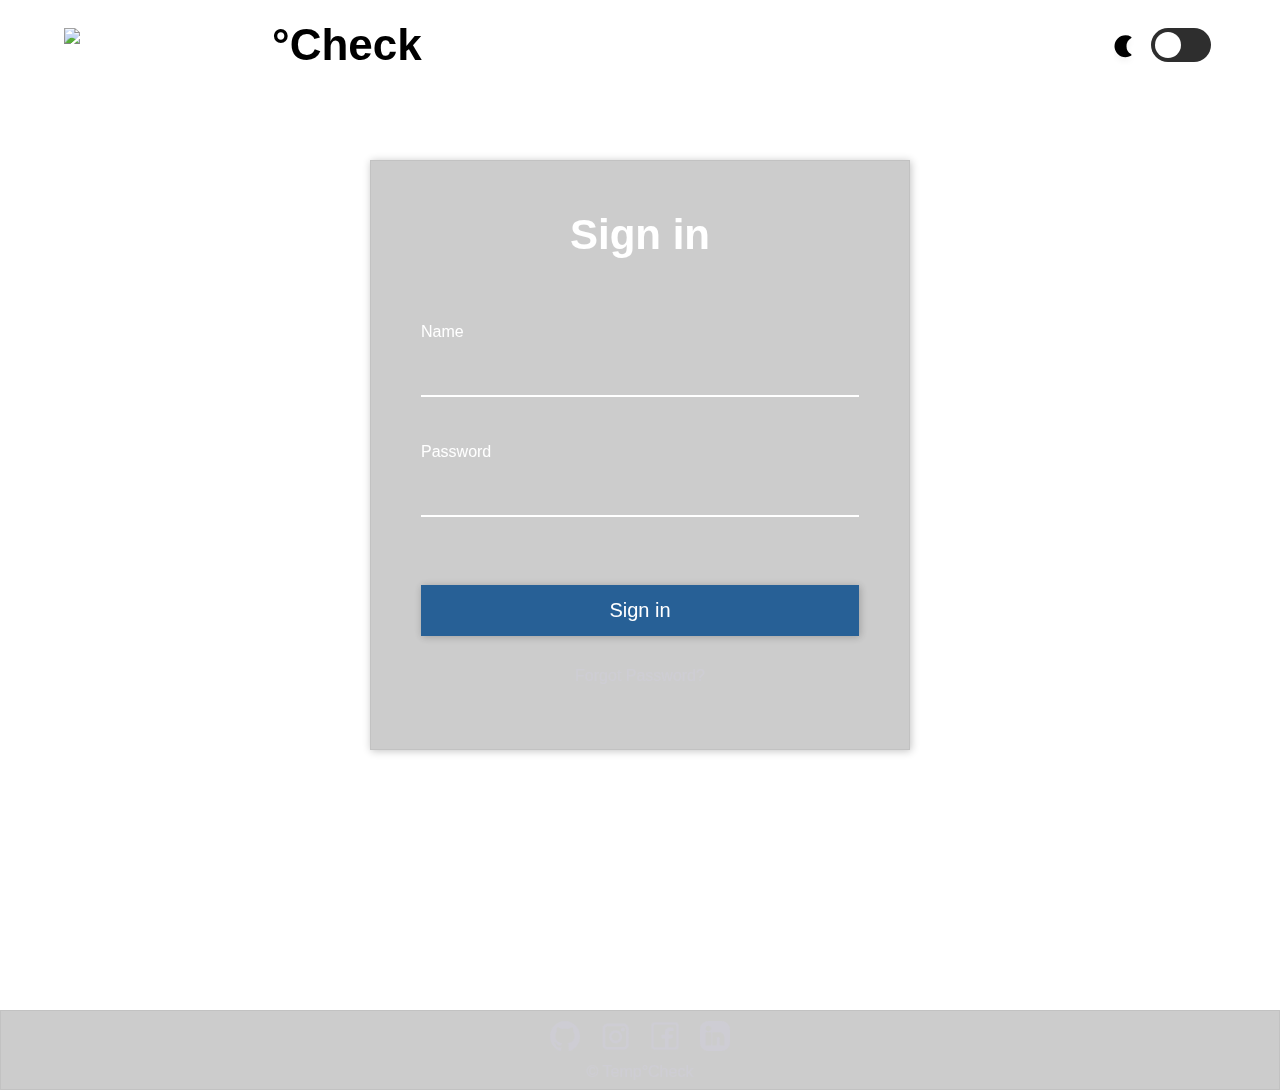
==== commit 52a217d4: "Theme now instantly loads correctly + icons" ====
--- a/index.html
+++ b/index.html
@@ -26,9 +26,7 @@
             <!-- Desktop header -->
             <div id="header-desktop">
                 <div class="box align-center switch-container">
-                    <span class="theme-icon">
-                        <img src="icons/static/header-icon-dark.svg" alt="|">
-                    </span>
+                    <div class="theme-icon theme-switch-icon"></div>
                     <label class="switch">
                         <input type="checkbox" class="theme-toggle-button">
                         <span class="slider round"></span>
@@ -47,9 +45,7 @@
     <nav id="dropdown-menu" class="dropdown-menu-wrapper hidden">
         <div class="dropdown-menu transparent-gradiant-menu">
             <div class="box align-center switch-container">
-                <span class="theme-icon">
-                    <img src="icons/static/header-icon-dark.svg" alt="|">
-                </span>
+                <div class="theme-icon theme-switch-icon"></div>
                 <label class="switch">
                     <input type="checkbox" class="theme-toggle-button">
                     <span class="slider round"></span>
--- a/css/style.css
+++ b/css/style.css
@@ -1,14 +1,13 @@
 
-:root {
+.dark-mode {
     /* ----- Colors ----- */
-    --white: #ffffff;
+    --white: #ffffff;   
     --lightgrey: #cecdd4;
     --grey: #68686d;
     --darkgrey: rgb(59, 59, 59);
     --accent-color: rgb(39, 96, 150);
     --accent-color-light: rgb(56, 139, 218);
     --toggle-btn-dark: #2e2e2e;
-    --toggle-btn-light: #ffa500;
     --window-background-color: rgba(0, 0, 0, 0.2);
     --forecast-hover: var(--accent-color-light); 
     
@@ -20,18 +19,19 @@
         rgba(255, 255, 255, 0.01) 1%,
         rgba(255, 255, 255, 0.5) 100%
     );
-
+        
     /* ----- Sizes ----- */
     --border-radius: 0px;
     --blur-medium: 6px;
-
+    
     /* ----- Img/svg ----- */
     --background-image: url("../images/background/background-dark.jpg");
     --username-icon: url("../icons/static/sign-in-username.svg");
     --password-icon: url("../icons/static/sign-in-password.svg");
+    --header-switch-icon: url("../icons/static/header-icon-dark.svg");
     --footer-icons: invert(0);
-}
-
+    }
+    
 .light-mode {
     /* ----- Colors ----- */
     --white: #313131;
@@ -40,6 +40,7 @@
     --darkgrey: rgb(59, 59, 59);
     --accent-color: #e29300;
     --accent-color-light: #ffbb00;
+    --toggle-btn-light: #ffa500;
     --window-background-color: rgba(255, 255, 255, 0.9);
     --forecast-hover: var(--accent-color-light);
     --forecast-button: var(--accent-color-light);
@@ -60,6 +61,7 @@
     --background-image: url("../images/background/background-light.jpg");
     --username-icon: url("../icons/static/sign-in-username-dark.svg");
     --password-icon: url("../icons/static/sign-in-password-dark.svg");
+    --header-switch-icon: url("../icons/static/header-icon-sun.svg");
     --footer-icons: invert(1); 
 }
 
--- a/css/header-footer.css
+++ b/css/header-footer.css
@@ -70,9 +70,11 @@
     width: 130px;
 }
 
-.switch-container img {
-    width: 120%;
-    margin-top: 4px;
+.theme-switch-icon {
+    background-image: var(--header-switch-icon);
+    width: 60px;
+    height: 60px;
+    margin-top: -5px;
 }
 
 .header-icons {
--- a/css/index.css
+++ b/css/index.css
@@ -41,7 +41,7 @@
 .sign-in-page {
     display: flex;
     justify-content: center;
-    height: 85%;
+    height: 100%;
     padding-top: 50px;
 }
 
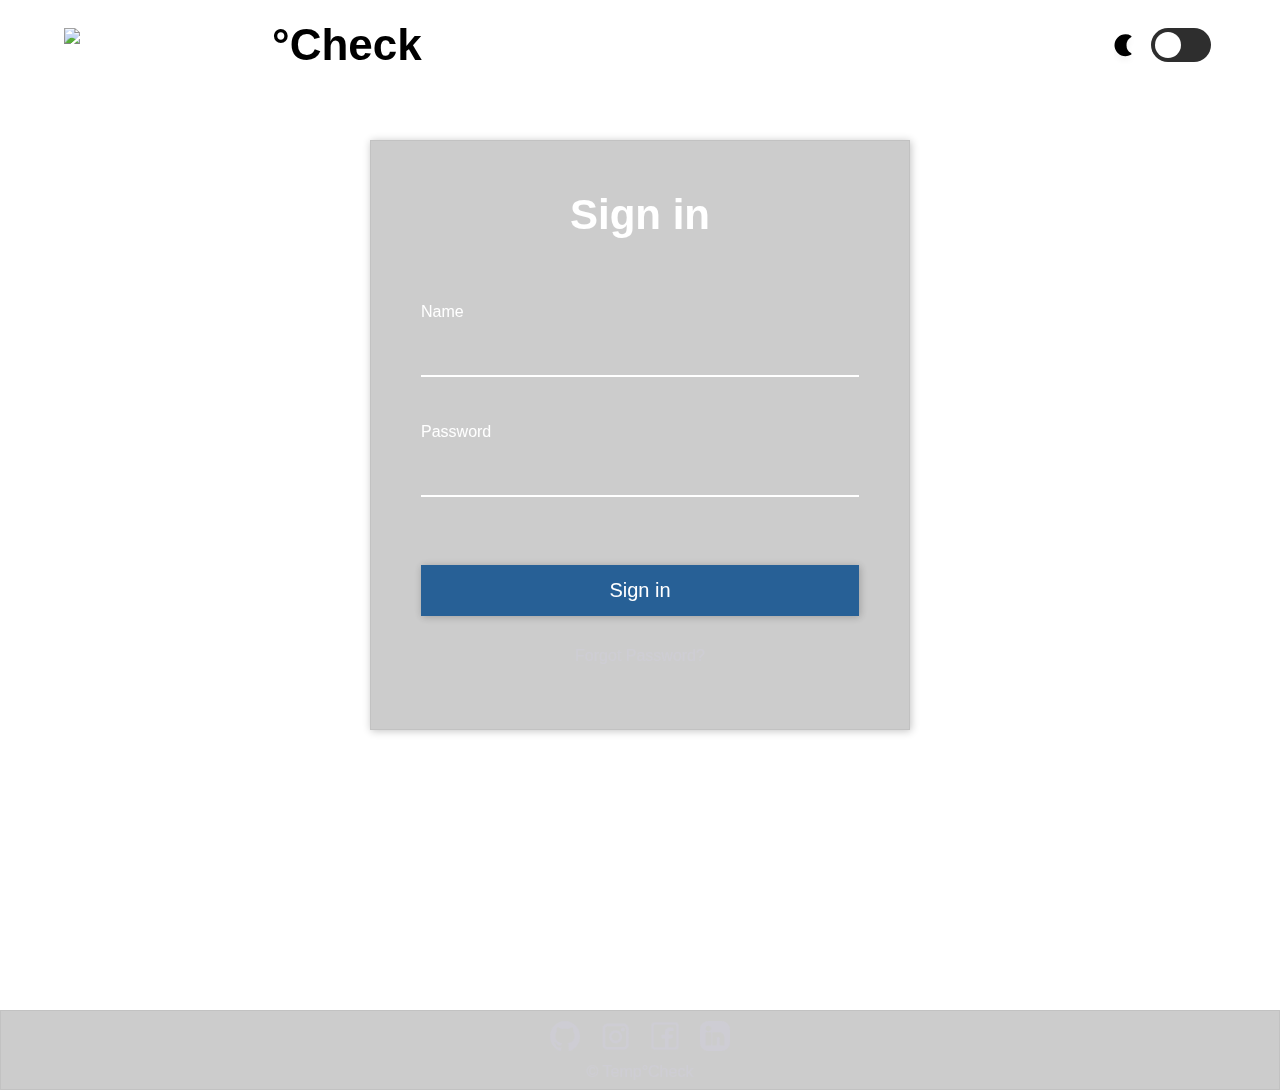
==== commit b82b6592: "CSS padding and margins" ====
--- a/index.html
+++ b/index.html
@@ -77,7 +77,7 @@
                 <div class="form-elements">
                     <label class="no-select" for="password">Password</label>
                     <input 
-                        class="input-default" 
+                        class="input-default"
                         type="password" 
                         id="password" 
                         name="password" 
--- a/css/style.css
+++ b/css/style.css
@@ -9,7 +9,7 @@
     --accent-color-light: rgb(56, 139, 218);
     --toggle-btn-dark: #2e2e2e;
     --window-background-color: rgba(0, 0, 0, 0.2);
-    --forecast-hover: var(--accent-color-light); 
+    --forecast-hover: var(--accent-color-light);
     
     /* ----- Gradients ----- */
     --forecast-button: linear-gradient(0deg, rgba(255, 255, 255, 0.2) 0%, rgba(0, 0, 0, 0) 100%);
--- a/css/header-footer.css
+++ b/css/header-footer.css
@@ -74,7 +74,7 @@
     background-image: var(--header-switch-icon);
     width: 60px;
     height: 60px;
-    margin-top: -5px;
+    margin-top: -7px;
 }
 
 .header-icons {
--- a/css/index.css
+++ b/css/index.css
@@ -42,7 +42,7 @@
     display: flex;
     justify-content: center;
     height: 100%;
-    padding-top: 50px;
+    padding-top: 30px;
 }
 
 .sign-in-container {
